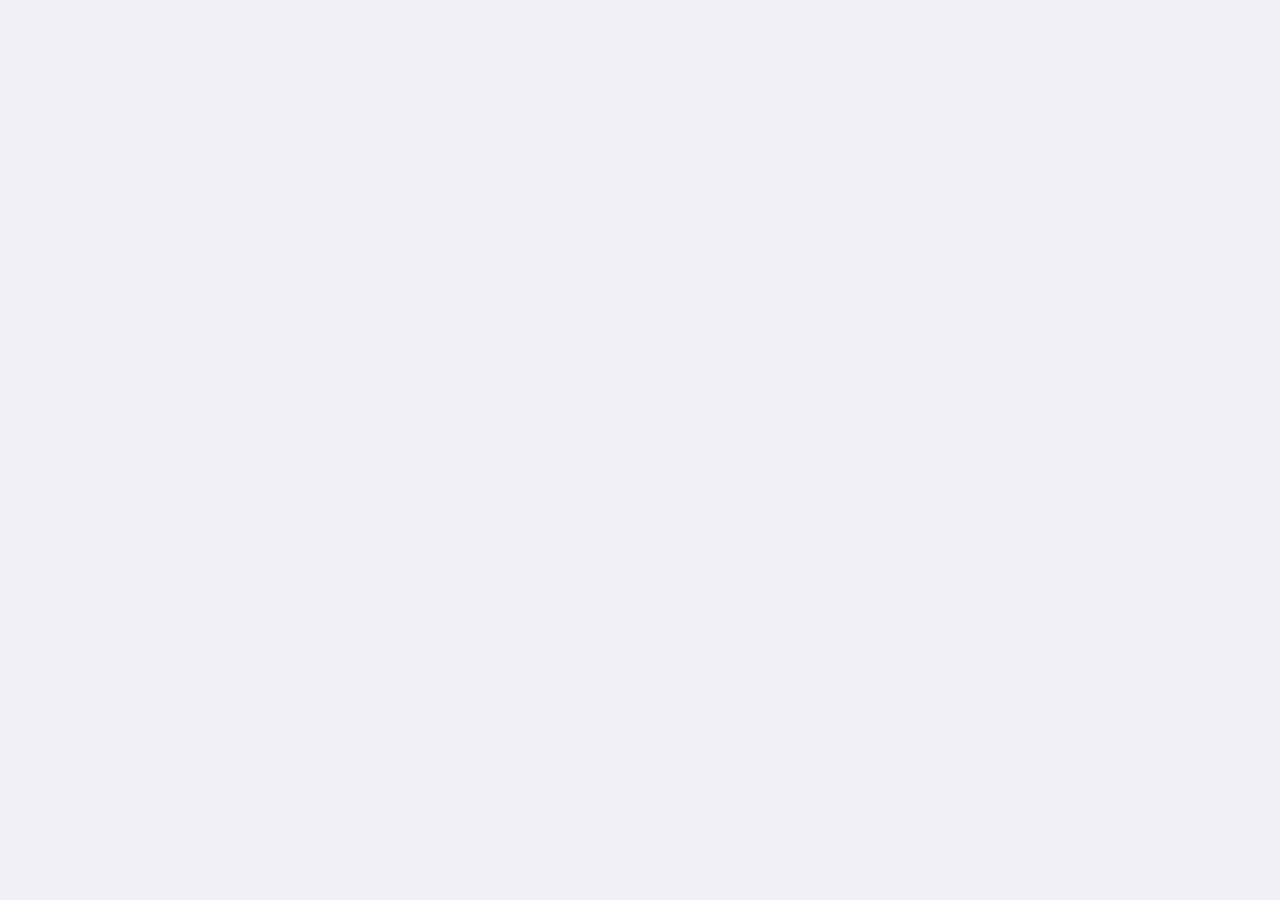
==== public/m/index.html @ e6982929 "乐淘的第一版1.0" ====
<!DOCTYPE html>
<html lang="en">
<head>
    <meta charset="UTF-8">
    <!-- 设置完整视口 -->
    <meta name="viewport" content="width=device-width, user-scalable=no, initial-scale=1.0, maximum-scale=1.0, minimum-scale=1.0">
    <meta http-equiv="X-UA-Compatible" content="ie=edge">
    <title>自己写的乐淘移动端主页</title>
    <!-- 引包 -->
    <link rel="stylesheet" href="./lib/mui/css/mui.css">
    <!-- 页面的字体图标 -->
    <link rel="stylesheet" href="./lib/fontAwesome/css/font-awesome.css">
    <link rel="shortcut icon" href="favicon.ico" type="image/x-icon">
    <!-- 引入自己的css -->
    <link rel="stylesheet" href="./less/index.css">


</head>
<body>
    










    <!-- 引入mui的js文件 -->
    <script src="./lib/mui/js/mui.js"></script>
    <!-- 引入zepto -->
    <script src="./lib/zepto/zepto.min.js"></script>
    <!-- 引入模板 -->
    <script src="./lib/artTemplate/template-web.js"></script>
    <!-- 引入自己的js -->
    <script src="./js/index.js"></script>
</body>
</html>
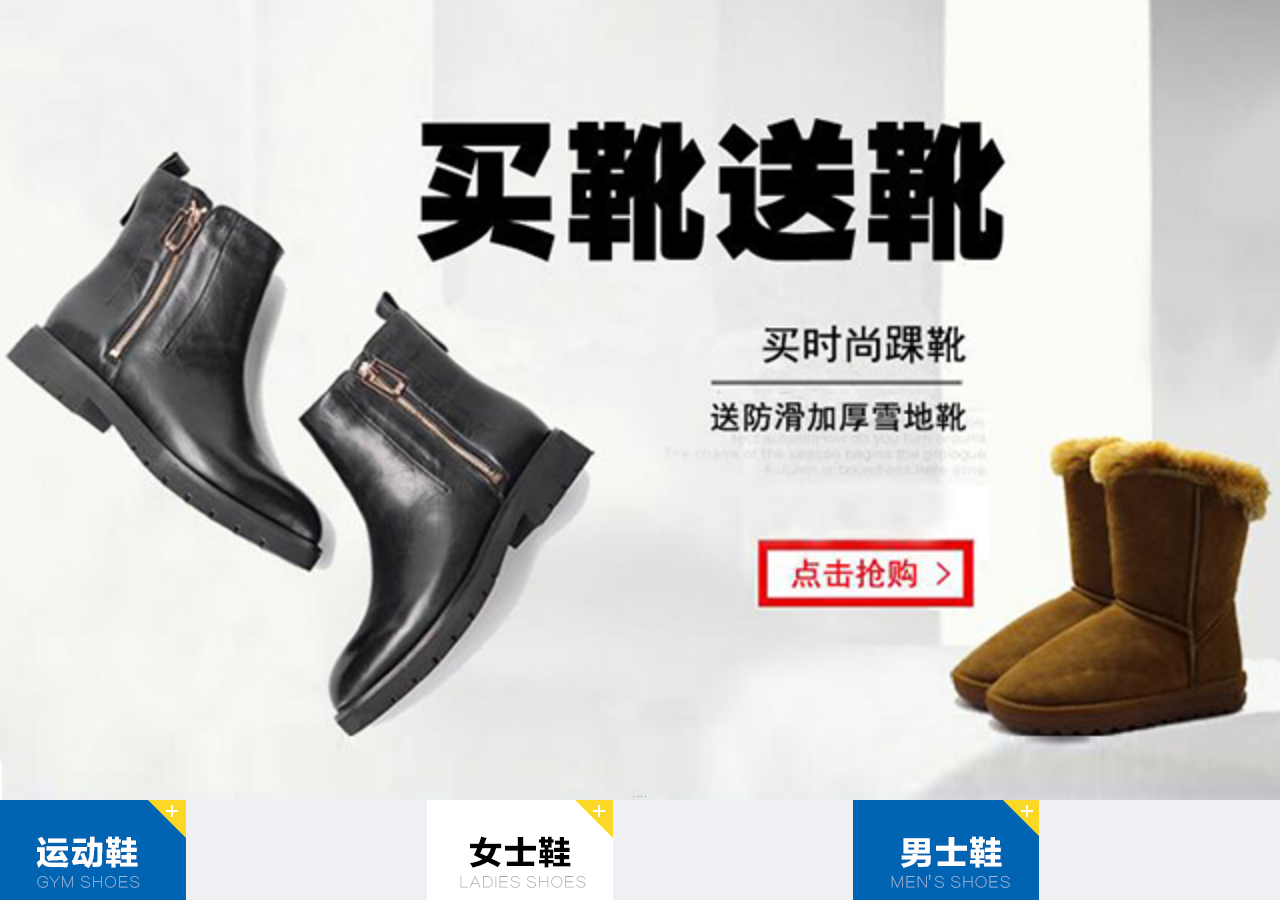
==== commit c0747953: "首页的提交完成" ====
--- a/public/m/index.html
+++ b/public/m/index.html
@@ -1,5 +1,6 @@
 <!DOCTYPE html>
 <html lang="en">
+
 <head>
     <meta charset="UTF-8">
     <!-- 设置完整视口 -->
@@ -16,16 +17,200 @@
 
 
 </head>
+
 <body>
-    
-
-
-
-
-
-
-
-
+    <!-- 头部区域 -->
+    <header id="header">
+        <div class="left"></div>
+        <div class="center">
+            <h4>乐淘自写主页</h4>
+        </div>
+        <div class="right">
+            <i class="fa fa-search"></i>
+        </div>
+    </header>
+
+    <!-- 主题区域 -->
+    <main id="main">
+        <!-- 轮播图 -->
+        <div class="mui-scroll-wrapper">
+            <div class="mui-scroll">
+                <section class="slide">
+                    <div class="mui-slider">
+                        <div class="mui-slider-group mui-slider-loop">
+                            <!--支持循环，需要重复图片节点-->
+                            <div class="mui-slider-item mui-slider-item-duplicate"><a href="#"><img src="./images/banner4.png" /></a></div>
+                            <div class="mui-slider-item"><a href="#"><img src="./images/banner1.png" /></a></div>
+                            <div class="mui-slider-item"><a href="#"><img src="./images/banner2.png" /></a></div>
+                            <div class="mui-slider-item"><a href="#"><img src="./images/banner3.png" /></a></div>
+                            <div class="mui-slider-item"><a href="#"><img src="./images/banner4.png" /></a></div>
+                            <!--支持循环，需要重复图片节点-->
+                            <div class="mui-slider-item mui-slider-item-duplicate"><a href="#"><img src="./images/banner1.png" /></a></div>
+                        </div>
+                        <!-- 点 -->
+                        <div class="mui-slider-indicator">
+                            <div class="mui-indicator mui-active"></div>
+                            <div class="mui-indicator"></div>
+                            <div class="mui-indicator"></div>
+                            <div class="mui-indicator"></div>
+                        </div>
+                    </div>
+                </section>
+                <!-- 导航区 -->
+                <nav class="nav">
+                    <div class="mui-row">
+                        <div class="mui-col-xs-4"><a href="#"><img src="./images/nav1.png" alt=""></a></div>
+                        <div class="mui-col-xs-4"><a href="#"><img src="./images/nav2.png" alt=""></a></div>
+                        <div class="mui-col-xs-4"><a href="#"><img src="./images/nav3.png" alt=""></a></div>
+                        <div class="mui-col-xs-4"><a href="#"><img src="./images/nav4.png" alt=""></a></div>
+                        <div class="mui-col-xs-4"><a href="#"><img src="./images/nav5.png" alt=""></a></div>
+                        <div class="mui-col-xs-4"><a href="#"><img src="./images/nav6.png" alt=""></a></div>
+                    </div>
+                </nav>
+                <!-- 广告区 -->
+                <section class="banner">
+                    <div class="mui-row">
+                        <div class="mui-col-xs-8 left">
+                            <a href="#">
+                                <img src="./images/active1.png" alt="">
+                                <img src="./images/active2.png" alt="">
+                            </a>
+                            <a href="#">
+                                <img src="./images/active4.png" alt="">
+                                <img src="./images/active5.png" alt="">
+                            </a>
+                        </div>
+                        <div class="mui-col-xs-4 right">
+                            <a href="#">
+                                <img src="./images/active3.png" alt="">
+                            </a>
+                        </div>
+                    </div>
+                </section>
+                <!-- 品牌区 -->
+                <section class="brand">
+                    <div class="title">
+                        <a href="#"><img src="./images/title0.png" alt=""></a>
+                    </div>
+                    <div class="content">
+                        <div class="mui-row">
+                            <div class="mui-col-xs-3"><a href="#"><img src="./images/brand1.png" alt=""></a></div>
+                            <div class="mui-col-xs-3"><a href="#"><img src="./images/brand2.png" alt=""></a></div>
+                            <div class="mui-col-xs-3"><a href="#"><img src="./images/brand3.png" alt=""></a></div>
+                            <div class="mui-col-xs-3"><a href="#"><img src="./images/brand4.png" alt=""></a></div>
+                            <div class="mui-col-xs-3"><a href="#"><img src="./images/brand5.png" alt=""></a></div>
+                            <div class="mui-col-xs-3"><a href="#"><img src="./images/brand6.png" alt=""></a></div>
+                            <div class="mui-col-xs-3"><a href="#"><img src="./images/brand7.png" alt=""></a></div>
+                            <div class="mui-col-xs-3"><a href="#"><img src="./images/brand8.png" alt=""></a></div>
+                        </div>
+                    </div>
+                </section>
+                <!-- 运动区域 -->
+                <section class="sport">
+                    <div class="title">
+                        <a href="#"><img src="http://134.175.175.137:80/picture//website/ff80808157ffc1c2015800534d4c0000/2017/2bd77618a9564ebdacd6778bd10ba3a7.jpg"
+                                alt=""></a>
+                    </div>
+                    <div class="content">
+                        <div class="mui-row">
+                            <div class="mui-col-xs-6"><a href="#"><img src="http://134.175.175.137:80/picture//website/ff80808157ffc1c2015800534d4c0000/2017/0073a2aafb8d430c81cfb1e18ae0144b.jpg"
+                                        alt=""></a></div>
+                            <div class="mui-col-xs-6"><a href="#"><img src="http://134.175.175.137:80/picture//website/ff80808157ffc1c2015800534d4c0000/2017/a9c7f59e3d3b4c368698a9e3f8b53381.jpg"
+                                        alt=""></a></div>
+                            <div class="mui-col-xs-6"><a href="#"><img src="http://134.175.175.137:80/picture//website/ff80808157ffc1c2015800534d4c0000/2017/92f2a64c6f8f4b4a9b2cd01981247b9b.jpg"
+                                        alt=""></a></div>
+                            <div class="mui-col-xs-6"><a href="#"><img src="http://134.175.175.137:80/picture//website/ff80808157ffc1c2015800534d4c0000/2017/004cc4a63e58414daffb6f4f9673e7f1.jpg"
+                                        alt=""></a></div>
+                            <div class="mui-col-xs-6"><a href="#"><img src="http://134.175.175.137:80/picture//website/ff80808157ffc1c2015800534d4c0000/2017/7674392872c340c08fa9a0ea18bf51ec.jpg"
+                                        alt=""></a></div>
+                            <div class="mui-col-xs-6"><a href="#"><img src="http://134.175.175.137:80/picture//website/ff80808157ffc1c2015800534d4c0000/2017/6fbe1493ce3844fcbb324028596d3056.jpg"
+                                        alt=""></a></div>
+                            <div class="mui-col-xs-6"><a href="#"><img src="http://134.175.175.137:80/picture//website/ff80808157ffc1c2015800534d4c0000/2017/c2a99938862e429caf4976a2622dcd4d.jpg"
+                                        alt=""></a></div>
+                            <div class="mui-col-xs-6"><a href="#"><img src="http://134.175.175.137:80/picture//website/ff80808157ffc1c2015800534d4c0000/2017/4a030a8c463641809dd0b131cf308906.jpg"
+                                        alt=""></a></div>
+                        </div>
+                    </div>
+                </section>
+                <!-- 女士区域 -->
+                <section class="women">
+                    <div class="title">
+                        <a href="#"><img src="http://134.175.175.137:80/picture//website/ff80808157ffc1c2015800534d4c0000/2017/0f114575dc7745449be274fdde967ecc.jpg"
+                                alt=""></a>
+                    </div>
+                    <div class="content">
+                        <div class="mui-row">
+                            <div class="mui-col-xs-6"><a href="#"><img src="http://134.175.175.137:80/picture//website/ff80808157ffc1c2015800534d4c0000/2017/8a69ab3c40f04f41ac8b49c0c85685fa.jpg"
+                                        alt=""></a></div>
+                            <div class="mui-col-xs-6"><a href="#"><img src="http://134.175.175.137:80/picture//website/ff80808157ffc1c2015800534d4c0000/2017/064875750f354d629c90963148190703.jpg"
+                                        alt=""></a></div>
+                            <div class="mui-col-xs-6"><a href="#"><img src="http://134.175.175.137:80/picture//website/ff80808157ffc1c2015800534d4c0000/2017/31597dbead05430f948dde868ce57d13.jpg"
+                                        alt=""></a></div>
+                            <div class="mui-col-xs-6"><a href="#"><img src="http://134.175.175.137:80/picture//website/ff80808157ffc1c2015800534d4c0000/2017/28e143fe222e4f6b8834f92de53aa6de.jpg"
+                                        alt=""></a></div>
+                            <div class="mui-col-xs-6"><a href="#"><img src="http://134.175.175.137:80/picture//website/ff80808157ffc1c2015800534d4c0000/2017/7674392872c340c08fa9a0ea18bf51ec.jpg"
+                                        alt=""></a></div>
+                            <div class="mui-col-xs-6"><a href="#"><img src="http://134.175.175.137:80/picture//website/ff80808157ffc1c2015800534d4c0000/2017/6fbe1493ce3844fcbb324028596d3056.jpg"
+                                        alt=""></a></div>
+                            <div class="mui-col-xs-6"><a href="#"><img src="http://134.175.175.137:80/picture//website/ff80808157ffc1c2015800534d4c0000/2017/c2a99938862e429caf4976a2622dcd4d.jpg"
+                                        alt=""></a></div>
+                            <div class="mui-col-xs-6"><a href="#"><img src="http://134.175.175.137:80/picture//website/ff80808157ffc1c2015800534d4c0000/2017/4a030a8c463641809dd0b131cf308906.jpg"
+                                        alt=""></a></div>
+                        </div>
+                    </div>
+                </section>
+                <!-- 男士区域 -->
+                <section class="man">
+                    <div class="title">
+                        <a href="#"><img src="http://134.175.175.137:80/picture//website/ff80808157ffc1c2015800534d4c0000/2017/20796e08bdb2459a970fd9899fa080ca.jpg"
+                                alt=""></a>
+                    </div>
+                    <div class="content">
+                        <div class="mui-row">
+                            <div class="mui-col-xs-6"><a href="#"><img src="http://134.175.175.137:80/picture//website/ff80808157ffc1c2015800534d4c0000/2018/ec2a17374cc74edeb3f3fea429ceb2e7.jpg"
+                                        alt=""></a></div>
+                            <div class="mui-col-xs-6"><a href="#"><img src="http://134.175.175.137:80/picture//website/ff80808157ffc1c2015800534d4c0000/2017/b8ca604e5eea40558b209a8a2f185fe9.jpg"
+                                        alt=""></a></div>
+                            <div class="mui-col-xs-6"><a href="#"><img src="http://134.175.175.137:80/picture//website/ff80808157ffc1c2015800534d4c0000/2018/9d5154d655c645c3b4111e3ec442d174.jpg"
+                                        alt=""></a></div>
+                            <div class="mui-col-xs-6"><a href="#"><img src="http://134.175.175.137:80/picture//website/ff80808157ffc1c2015800534d4c0000/2017/004cc4a63e58414daffb6f4f9673e7f1.jpg"
+                                        alt=""></a></div>
+                        </div>
+                    </div>
+                </section>
+            </div>
+        </div>
+    </main>
+
+    <!-- 底部区域 -->
+    <footer id="footer">
+        <div class="mui-row">
+            <div class="mui-col-xs-3">
+                <a href="#" class="active">
+                    <i class="fa fa-home"></i>
+                    <span>首页</span>
+                </a>
+            </div>
+            <div class="mui-col-xs-3">
+                <a href="#">
+                    <i class="fa fa-bars"></i>
+                    <span>分类</span>
+                </a>
+            </div>
+            <div class="mui-col-xs-3">
+                <a href="#">
+                    <i class="fa fa-shopping-cart"></i>
+                    <span>购物车</span>
+                </a>
+            </div>
+            <div class="mui-col-xs-3">
+                <a href="#">
+                    <i class="fa fa-user"></i>
+                    <span>个人中心</span>
+                </a>
+            </div>
+        </div>
+    </footer>
 
 
     <!-- 引入mui的js文件 -->
@@ -37,4 +222,5 @@
     <!-- 引入自己的js -->
     <script src="./js/index.js"></script>
 </body>
+
 </html>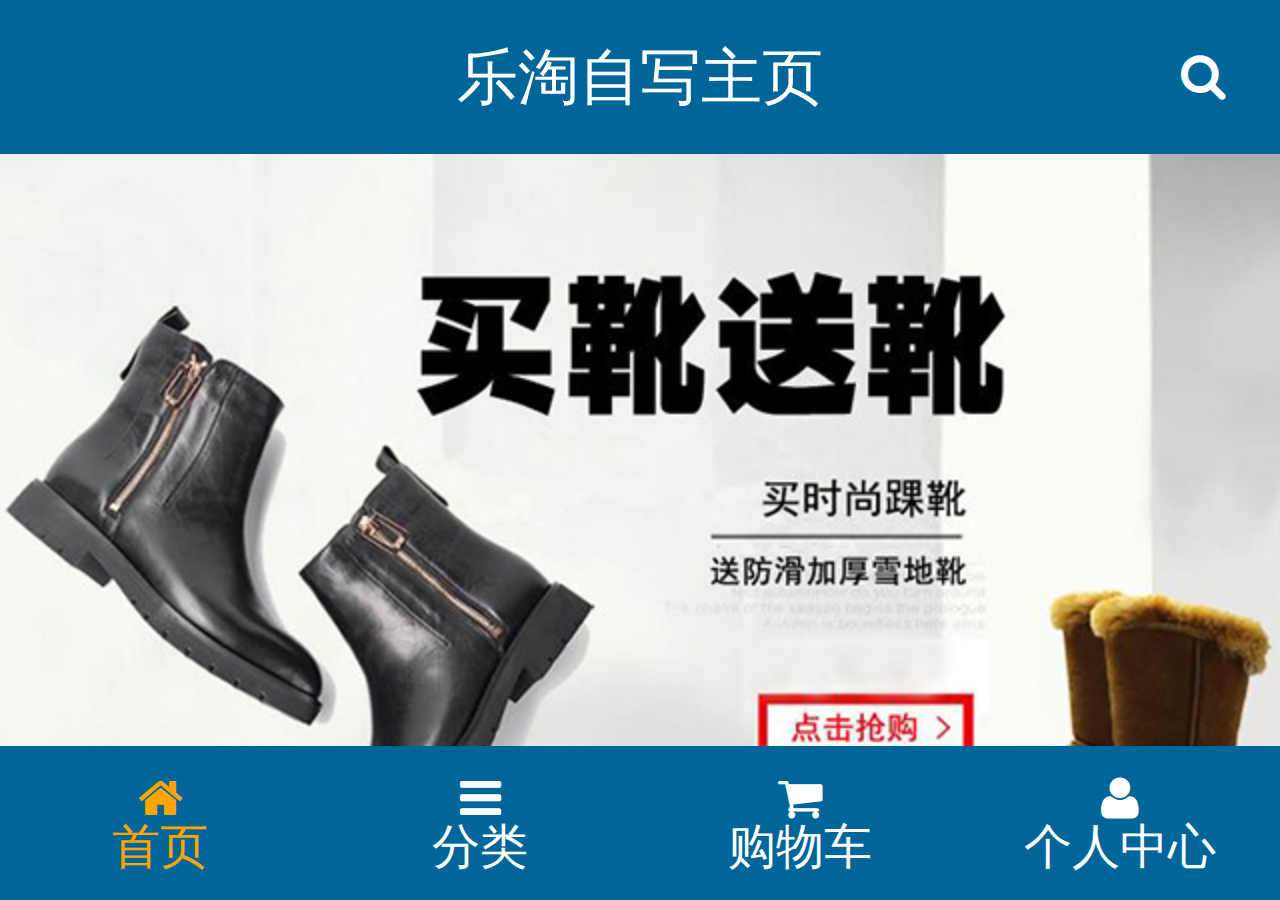
==== commit 31f5a584: "分类以及搜索页面的完成" ====
--- a/public/m/index.html
+++ b/public/m/index.html
@@ -26,7 +26,7 @@
             <h4>乐淘自写主页</h4>
         </div>
         <div class="right">
-            <i class="fa fa-search"></i>
+                <a href="./search.html" class="fa fa-search"></a>
         </div>
     </header>
 
@@ -192,7 +192,7 @@
                 </a>
             </div>
             <div class="mui-col-xs-3">
-                <a href="#">
+                <a href="./category.html">
                     <i class="fa fa-bars"></i>
                     <span>分类</span>
                 </a>
--- a/public/m/less/index.css
+++ b/public/m/less/index.css
@@ -0,0 +1,116 @@
+html {
+  font-size: 26.6667vw;
+}
+body {
+  font-size: .14rem;
+}
+h1,
+h2,
+h3,
+h4,
+h5,
+h6 {
+  margin: 0;
+}
+img {
+  vertical-align: middle;
+}
+ul {
+  list-style: none;
+}
+a {
+  text-decoration: none;
+}
+* {
+  margin: 0;
+  padding: 0;
+}
+#header {
+  display: flex;
+  background-color: #006699;
+  color: #fff;
+  position: fixed;
+  top: 0;
+  left: 0;
+  width: 100%;
+  z-index: 998;
+}
+#header .left {
+  width: 0.45rem;
+  height: 0.45rem;
+}
+#header .center {
+  flex: 1;
+  text-align: center;
+}
+#header .center h4 {
+  line-height: 0.45rem;
+  font-weight: normal;
+}
+#header .right {
+  width: 0.45rem;
+  height: 0.45rem;
+  line-height: 0.45rem;
+  text-align: center;
+}
+#main {
+  padding: 0.45rem 0;
+  height: 100vh;
+}
+#main .mui-scroll-wrapper {
+  position: relative;
+  height: 100%;
+}
+#footer {
+  background-color: #006699;
+  position: fixed;
+  left: 0;
+  bottom: 0;
+  width: 100%;
+  z-index: 998;
+}
+#footer a {
+  display: flex;
+  flex-direction: column;
+  justify-content: center;
+  align-items: center;
+  height: 0.45rem;
+  color: #fff;
+}
+#footer a span {
+  line-height: 1;
+}
+#footer a.active {
+  color: orange;
+}
+#header a {
+  color: #fff;
+}
+#main a {
+  display: block;
+}
+#main a img {
+  width: 100%;
+}
+#main .nav {
+  padding: .1rem;
+}
+#main .banner {
+  padding: 0 .1rem;
+}
+#main .banner .left a {
+  display: flex;
+}
+#main .banner .left a img {
+  width: 50%;
+  height: 1.2rem;
+}
+#main .banner .right a img {
+  height: 2.4rem;
+}
+#main .brand,
+#main .sport,
+#main .women,
+#main .man {
+  padding: .1rem;
+}
